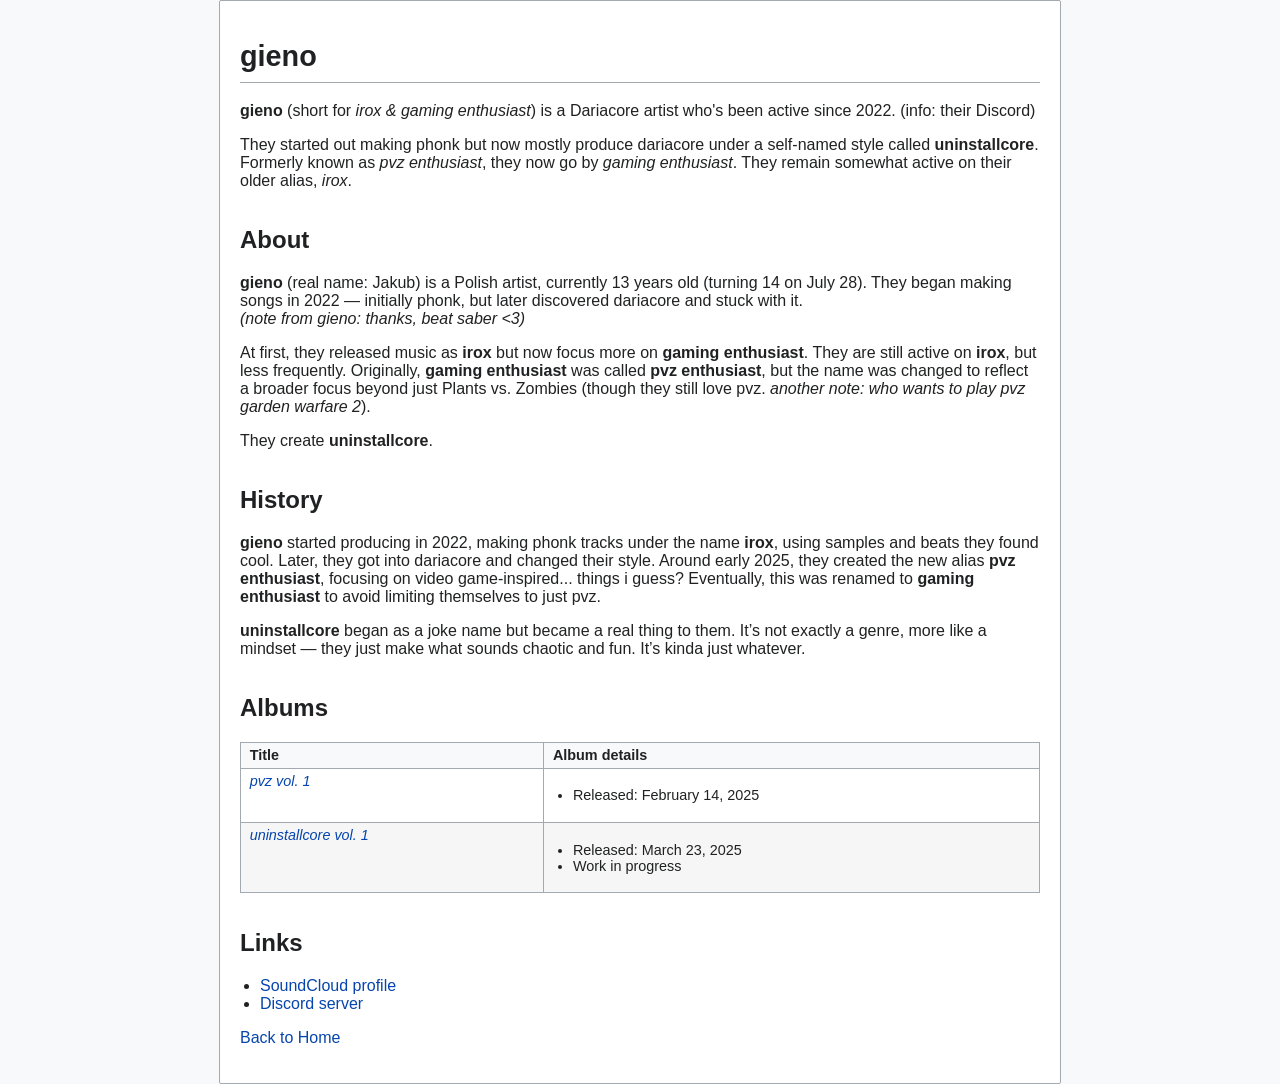
==== gieno.html @ 9f5a6790 "Update gieno.html" ====
<!DOCTYPE html>
<html lang="en">
<head>
  <meta charset="UTF-8">
  <title>gieno - Personal Wiki</title>
  <link rel="stylesheet" href="style.css">
</head>
<body>
  <div id="content">
    <h1>gieno</h1>
    <p><strong>gieno</strong> (short for <em>irox &amp; gaming enthusiast</em>) is a Dariacore artist who's been active since 2022. (info: their Discord)</p>
    <p>They started out making phonk but now mostly produce dariacore under a self-named style called <strong>uninstallcore</strong>. Formerly known as <em>pvz enthusiast</em>, they now go by <em>gaming enthusiast</em>. They remain somewhat active on their older alias, <em>irox</em>.</p>

    <h2>About</h2>
    <p><strong>gieno</strong> (real name: Jakub) is a Polish artist, currently 13 years old (turning 14 on July 28). They began making songs in 2022 — initially phonk, but later discovered dariacore and stuck with it. <br><em>(note from gieno: thanks, beat saber &lt;3)</em></p>
    <p>At first, they released music as <strong>irox</strong> but now focus more on <strong>gaming enthusiast</strong>. They are still active on <strong>irox</strong>, but less frequently. Originally, <strong>gaming enthusiast</strong> was called <strong>pvz enthusiast</strong>, but the name was changed to reflect a broader focus beyond just Plants vs. Zombies (though they still love pvz. <em>another note: who wants to play pvz garden warfare 2</em>).</p>
    <p>They create <strong>uninstallcore</strong>.</p>

    <h2>History</h2>
    <p><strong>gieno</strong> started producing in 2022, making phonk tracks under the name <strong>irox</strong>, using samples and beats they found cool. Later, they got into dariacore and changed their style. Around early 2025, they created the new alias <strong>pvz enthusiast</strong>, focusing on video game-inspired... things i guess? Eventually, this was renamed to <strong>gaming enthusiast</strong> to avoid limiting themselves to just pvz.</p>
    <p><strong>uninstallcore</strong> began as a joke name but became a real thing to them. It’s not exactly a genre, more like a mindset — they just make what sounds chaotic and fun. It’s kinda just whatever.</p>

    <h2>Albums</h2>
    <table class="wikitable" style="width:100%; text-align:left;">
      <thead>
        <tr>
          <th>Title</th>
          <th>Album details</th>
        </tr>
      </thead>
      <tbody>
        <tr>
          <td><a href="https://soundcloud.com/gieno_d/sets/pvz-vol-1" target="_blank"><em>pvz vol. 1</em></a></td>
          <td>
            <ul>
              <li>Released: February 14, 2025</li>
            </ul>
          </td>
        </tr>
        <tr>
          <td><a href="https://soundcloud.com/gieno_d/sets/gaming-vol-1" target="_blank"><em>uninstallcore vol. 1</em></a></td>
          <td>
            <ul>
              <li>Released: March 23, 2025</li>
              <li>Work in progress</li>
            </ul>
          </td>
        </tr>
      </tbody>
    </table>
    
    <h2>Links</h2>
    <ul>
      <li><a href="https://soundcloud.com/gieno_d" target="_blank">SoundCloud profile</a></li>
      <li><a href="https://discord.gg/2wPtJhMYFT" target="_blank">Discord server</a></li>
    </ul>

    <p><a href="index.html">Back to Home</a></p>
  </div>
</body>
</html>
---- style.css ----
body {
  font-family: sans-serif;
  background-color: #f8f9fa;
  color: #202122;
  margin: 0;
  padding: 0;
}

#content {
  max-width: 800px;
  margin: 0 auto;
  padding: 20px;
  background-color: #ffffff;
  border: 1px solid #a2a9b1;
  border-radius: 2px;
}

h1 {
  font-size: 1.8em;
  border-bottom: 1px solid #a2a9b1;
  padding-bottom: 0.3em;
}

h2 {
  font-size: 1.5em;
  margin-top: 1.5em;
}

ul {
  list-style-type: disc;
  padding-left: 20px;
}

a {
  color: #0645ad;
  text-decoration: none;
}

a:hover {
  text-decoration: underline;
}

.wikitable {
  border-collapse: collapse;
  border: 1px solid #a2a9b1;
  width: 100%;
  background-color: #fff;
  font-size: 0.9rem;
  font-family: "Segoe UI", Tahoma, Geneva, Verdana, sans-serif;
  color: #202122;
}

.wikitable th,
.wikitable td {
  border: 1px solid #a2a9b1;
  padding: 0.3em 0.6em;
  vertical-align: top;
  text-align: left;
}

.wikitable th {
  background-color: #f8f9fa;
  font-weight: bold;
}

.wikitable tr:nth-child(even) {
  background-color: #f6f6f6;
}

.wikitable tr:hover {
  background-color: #e2e6ef;
  cursor: pointer;
}
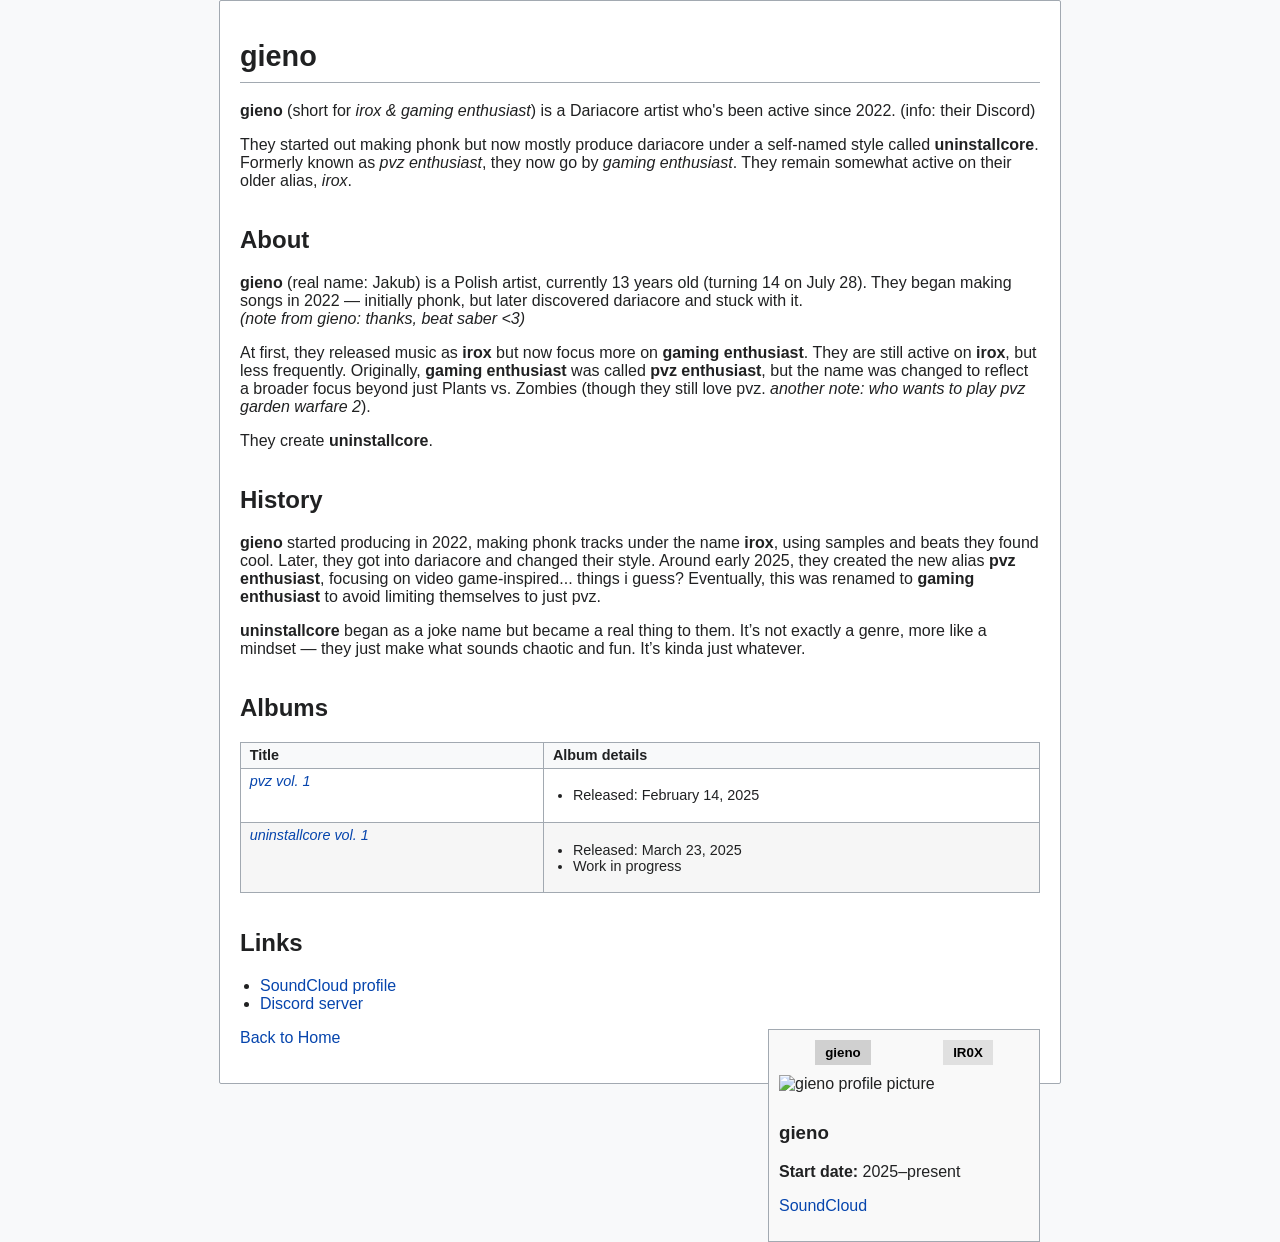
==== commit 73a94d94: "Update gieno.html" ====
--- a/gieno.html
+++ b/gieno.html
@@ -55,6 +55,27 @@
       <li><a href="https://discord.gg/2wPtJhMYFT" target="_blank">Discord server</a></li>
     </ul>
 
+    <div class="infobox-container">
+      <div class="tabs">
+        <button class="tab-button active" onclick="showTab('gieno')">gieno</button>
+        <button class="tab-button" onclick="showTab('IR0X')">IR0X</button>
+      </div>
+    
+      <div id="gieno" class="tab-content active">
+        <img src="https://i1.sndcdn.com/avatars-000000000000-000000000000-large.jpg" alt="gieno profile picture">
+        <h3>gieno</h3>
+        <p><strong>Start date:</strong> 2025–present</p>
+        <p><a href="https://soundcloud.com/gieno_d" target="_blank">SoundCloud</a></p>
+      </div>
+    
+      <div id="IR0X" class="tab-content">
+        <img src="https://i1.sndcdn.com/avatars-000000000000-000000000000-large.jpg" alt="IR0X profile picture">
+        <h3>IR0X</h3>
+        <p><strong>Start date:</strong> 2022–present</p>
+        <p><a href="https://open.spotify.com/artist/your-spotify-id" target="_blank">Spotify</a></p>
+      </div>
+    </div>
+
     <p><a href="index.html">Back to Home</a></p>
   </div>
 </body>
--- a/style.css
+++ b/style.css
@@ -71,3 +71,44 @@
   background-color: #e2e6ef;
   cursor: pointer;
 }
+
+.infobox-container {
+  width: 250px;
+  float: right;
+  border: 1px solid #a2a9b1;
+  background-color: #f9f9f9;
+  padding: 10px;
+  font-family: sans-serif;
+}
+
+.tabs {
+  display: flex;
+  justify-content: space-around;
+  margin-bottom: 10px;
+}
+
+.tab-button {
+  background-color: #e0e0e0;
+  border: none;
+  padding: 5px 10px;
+  cursor: pointer;
+  font-weight: bold;
+}
+
+.tab-button.active {
+  background-color: #d0d0d0;
+}
+
+.tab-content {
+  display: none;
+}
+
+.tab-content.active {
+  display: block;
+}
+
+.tab-content img {
+  width: 100%;
+  height: auto;
+  margin-bottom: 10px;
+}
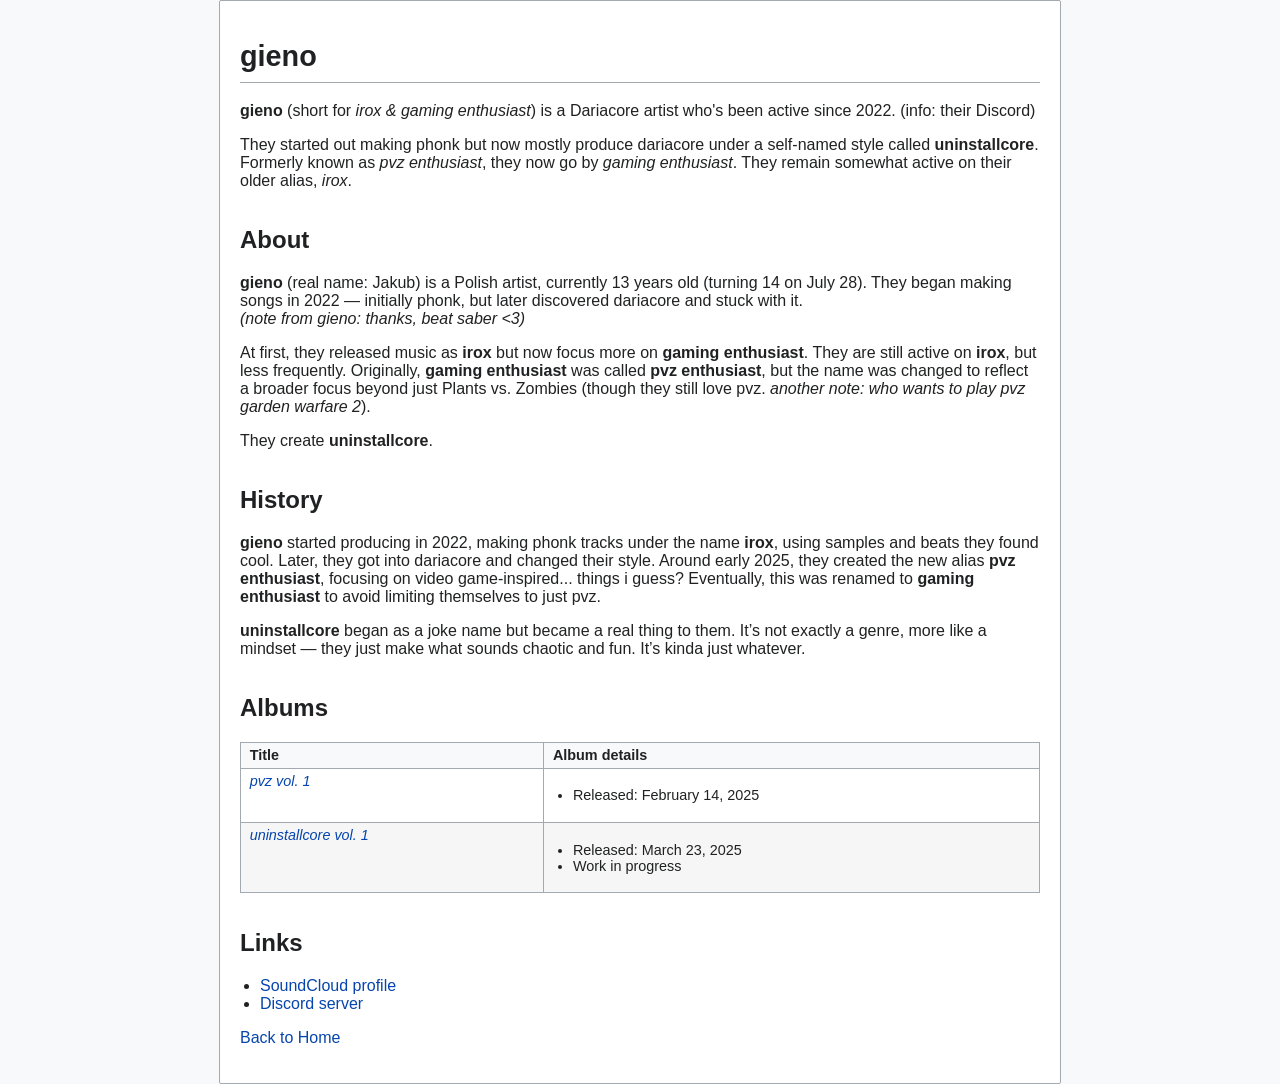
==== commit 2a475caa: "Update gieno.html" ====
--- a/gieno.html
+++ b/gieno.html
@@ -1,5 +1,6 @@
 <!DOCTYPE html>
 <html lang="en">
+<script src="tabs.js"></script>
 <head>
   <meta charset="UTF-8">
   <title>gieno - Personal Wiki</title>
@@ -54,28 +55,7 @@
       <li><a href="https://soundcloud.com/gieno_d" target="_blank">SoundCloud profile</a></li>
       <li><a href="https://discord.gg/2wPtJhMYFT" target="_blank">Discord server</a></li>
     </ul>
-
-    <div class="infobox-container">
-      <div class="tabs">
-        <button class="tab-button active" onclick="showTab('gieno')">gieno</button>
-        <button class="tab-button" onclick="showTab('IR0X')">IR0X</button>
-      </div>
     
-      <div id="gieno" class="tab-content active">
-        <img src="https://i1.sndcdn.com/avatars-000000000000-000000000000-large.jpg" alt="gieno profile picture">
-        <h3>gieno</h3>
-        <p><strong>Start date:</strong> 2025–present</p>
-        <p><a href="https://soundcloud.com/gieno_d" target="_blank">SoundCloud</a></p>
-      </div>
-    
-      <div id="IR0X" class="tab-content">
-        <img src="https://i1.sndcdn.com/avatars-000000000000-000000000000-large.jpg" alt="IR0X profile picture">
-        <h3>IR0X</h3>
-        <p><strong>Start date:</strong> 2022–present</p>
-        <p><a href="https://open.spotify.com/artist/your-spotify-id" target="_blank">Spotify</a></p>
-      </div>
-    </div>
-
     <p><a href="index.html">Back to Home</a></p>
   </div>
 </body>
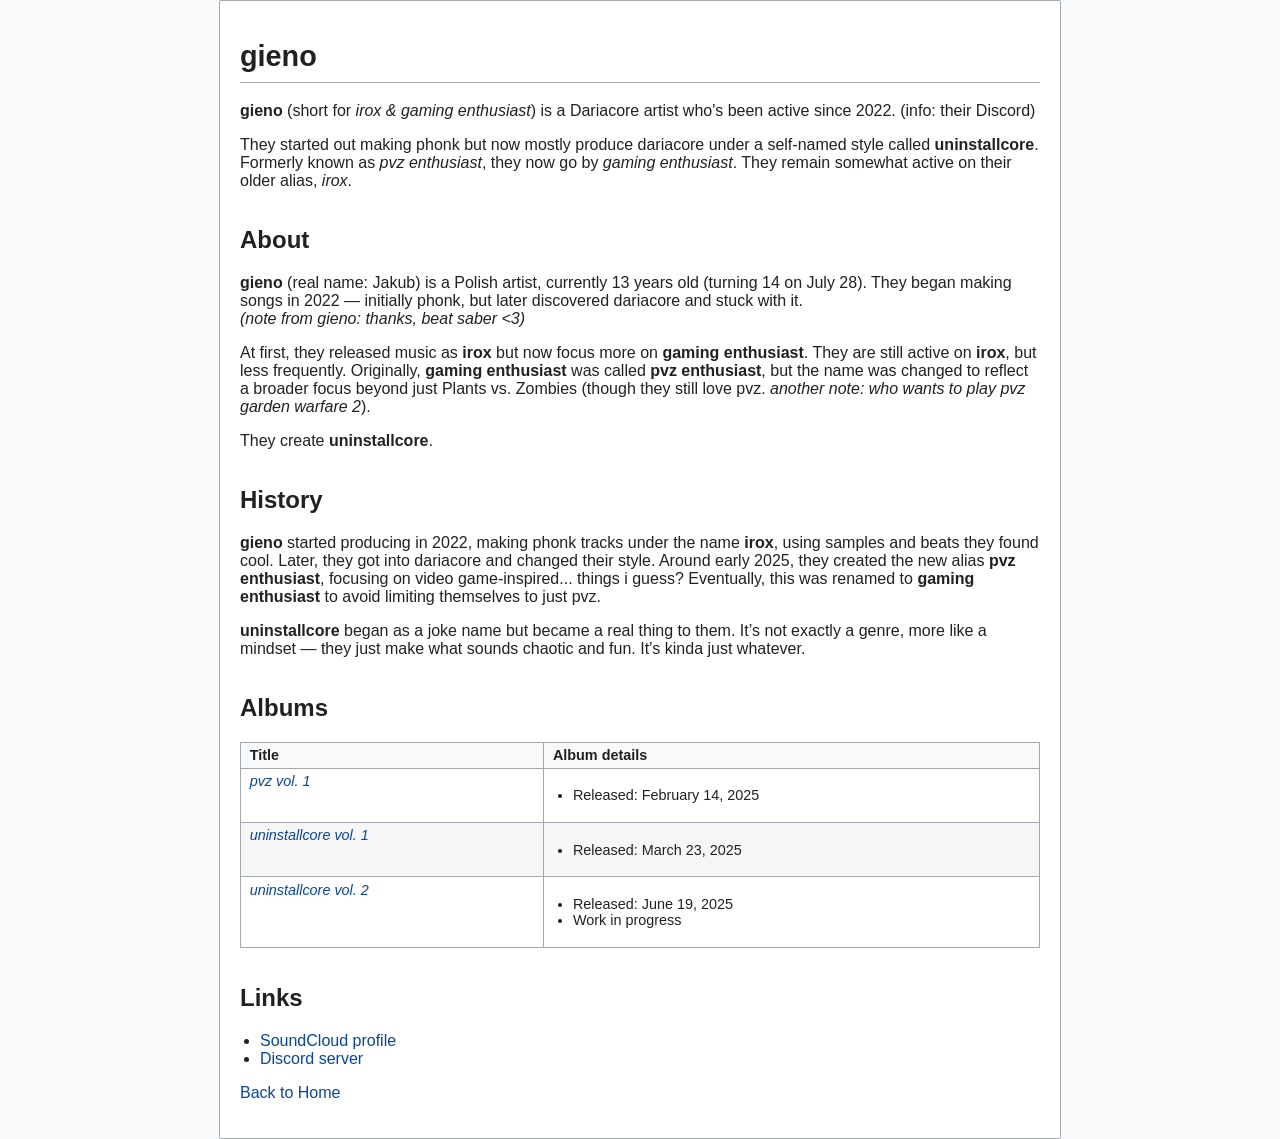
==== commit c46c9f72: "Update gieno.html" ====
--- a/gieno.html
+++ b/gieno.html
@@ -6,7 +6,7 @@
   <title>gieno - Personal Wiki</title>
   <link rel="stylesheet" href="style.css">
 </head>
-<body>
+<body class="gieno-page">
   <div id="content">
     <h1>gieno</h1>
     <p><strong>gieno</strong> (short for <em>irox &amp; gaming enthusiast</em>) is a Dariacore artist who's been active since 2022. (info: their Discord)</p>
@@ -43,6 +43,14 @@
           <td>
             <ul>
               <li>Released: March 23, 2025</li>
+            </ul>
+          </td>
+        </tr>
+        <tr>
+          <td><a href="https://soundcloud.com/gieno_d/sets/uninstallcore-vol-2" target="_blank"><em>uninstallcore vol. 2</em></a></td>
+          <td>
+            <ul>
+              <li>Released: June 19, 2025</li>
               <li>Work in progress</li>
             </ul>
           </td>
--- a/style.css
+++ b/style.css
@@ -1,12 +1,16 @@
 body {
   font-family: sans-serif;
-  background-color: #f8f9fa;
-  color: #202122;
   margin: 0;
   padding: 0;
 }
 
-#content {
+/* Default styles for gieno.html */
+.gieno-page {
+  background-color: #f8f9fa;
+  color: #202122;
+}
+
+.gieno-page #content {
   max-width: 800px;
   margin: 0 auto;
   padding: 20px;
@@ -15,16 +19,19 @@
   border-radius: 2px;
 }
 
-h1 {
+.gieno-page h1 {
   font-size: 1.8em;
   border-bottom: 1px solid #a2a9b1;
   padding-bottom: 0.3em;
 }
 
-h2 {
+.gieno-page h2 {
   font-size: 1.5em;
   margin-top: 1.5em;
 }
+
+/* Dark styles already defined correctly here for hub.html */
+
 
 ul {
   list-style-type: disc;
@@ -112,3 +119,41 @@
   height: auto;
   margin-bottom: 10px;
 }
+
+.hub-page {
+  background-color: #000;
+  color: #fff;
+}
+
+.hub-page #content {
+  max-width: 800px;
+  margin: 0 auto;
+  padding: 30px;
+  background-color: #000;
+  border: 1px solid #fff;
+}
+
+.hub-page h1, .hub-page h2 {
+  color: #fff;
+  border-bottom: 1px solid #fff;
+}
+
+.hub-page .post {
+  background-color: #111;
+  color: #fff;
+  padding: 15px 20px;
+  border-radius: 6px;
+  margin-bottom: 30px;
+  border: 1px solid #444;
+}
+
+.hub-page .post h2 {
+  color: #fff;
+  margin-top: 0;
+}
+
+.hub-page .post em {
+  color: #bbb;
+  font-size: 0.9em;
+}
+
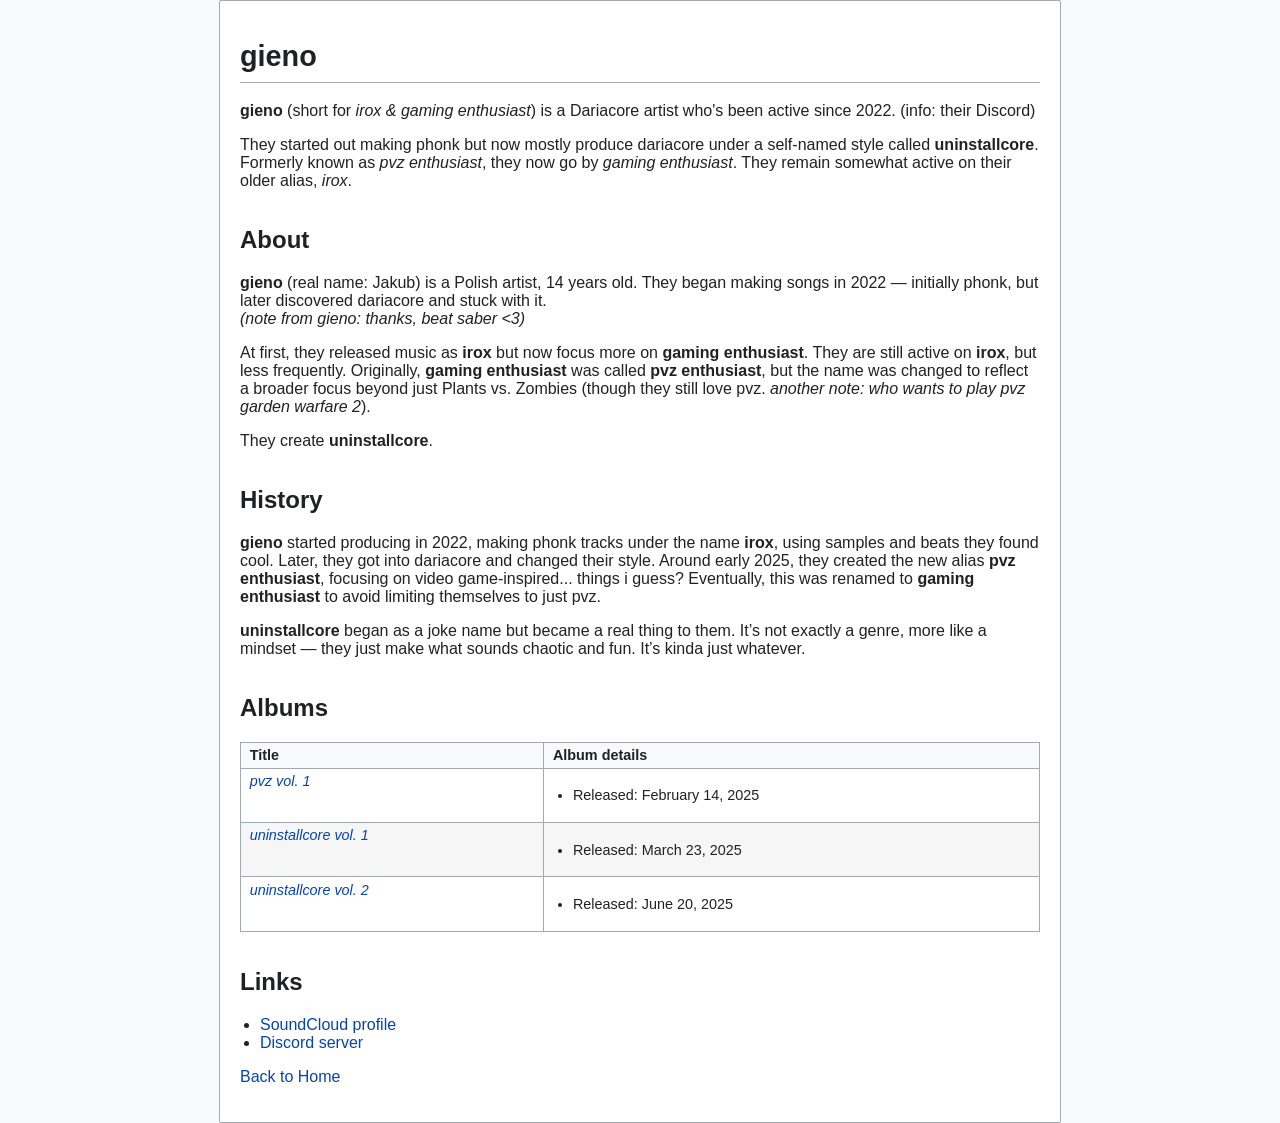
==== commit 02d0f4b6: "Update gieno.html" ====
--- a/gieno.html
+++ b/gieno.html
@@ -13,7 +13,7 @@
     <p>They started out making phonk but now mostly produce dariacore under a self-named style called <strong>uninstallcore</strong>. Formerly known as <em>pvz enthusiast</em>, they now go by <em>gaming enthusiast</em>. They remain somewhat active on their older alias, <em>irox</em>.</p>
 
     <h2>About</h2>
-    <p><strong>gieno</strong> (real name: Jakub) is a Polish artist, currently 13 years old (turning 14 on July 28). They began making songs in 2022 — initially phonk, but later discovered dariacore and stuck with it. <br><em>(note from gieno: thanks, beat saber &lt;3)</em></p>
+    <p><strong>gieno</strong> (real name: Jakub) is a Polish artist, 14 years old. They began making songs in 2022 — initially phonk, but later discovered dariacore and stuck with it. <br><em>(note from gieno: thanks, beat saber &lt;3)</em></p>
     <p>At first, they released music as <strong>irox</strong> but now focus more on <strong>gaming enthusiast</strong>. They are still active on <strong>irox</strong>, but less frequently. Originally, <strong>gaming enthusiast</strong> was called <strong>pvz enthusiast</strong>, but the name was changed to reflect a broader focus beyond just Plants vs. Zombies (though they still love pvz. <em>another note: who wants to play pvz garden warfare 2</em>).</p>
     <p>They create <strong>uninstallcore</strong>.</p>
 
@@ -50,8 +50,7 @@
           <td><a href="https://soundcloud.com/gieno_d/sets/uninstallcore-vol-2" target="_blank"><em>uninstallcore vol. 2</em></a></td>
           <td>
             <ul>
-              <li>Released: June 19, 2025</li>
-              <li>Work in progress</li>
+              <li>Released: June 20, 2025</li>
             </ul>
           </td>
         </tr>
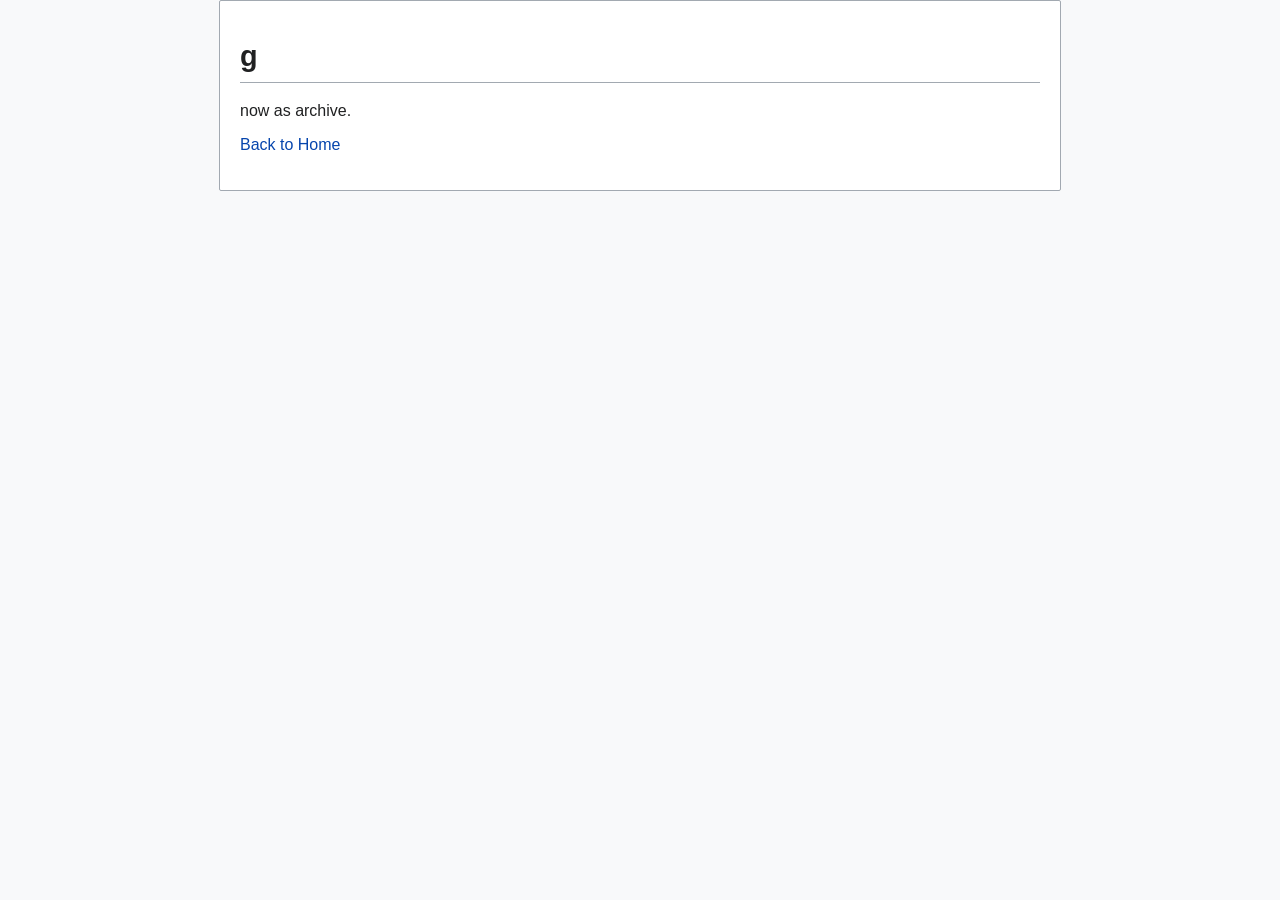
==== commit bdb18192: "Update gieno.html" ====
--- a/gieno.html
+++ b/gieno.html
@@ -3,65 +3,13 @@
 <script src="tabs.js"></script>
 <head>
   <meta charset="UTF-8">
-  <title>gieno - Personal Wiki</title>
+  <title>[archive]</title>
   <link rel="stylesheet" href="style.css">
 </head>
 <body class="gieno-page">
   <div id="content">
-    <h1>gieno</h1>
-    <p><strong>gieno</strong> (short for <em>irox &amp; gaming enthusiast</em>) is a Dariacore artist who's been active since 2022. (info: their Discord)</p>
-    <p>They started out making phonk but now mostly produce dariacore under a self-named style called <strong>uninstallcore</strong>. Formerly known as <em>pvz enthusiast</em>, they now go by <em>gaming enthusiast</em>. They remain somewhat active on their older alias, <em>irox</em>.</p>
-
-    <h2>About</h2>
-    <p><strong>gieno</strong> (real name: Jakub) is a Polish artist, 14 years old. They began making songs in 2022 — initially phonk, but later discovered dariacore and stuck with it. <br><em>(note from gieno: thanks, beat saber &lt;3)</em></p>
-    <p>At first, they released music as <strong>irox</strong> but now focus more on <strong>gaming enthusiast</strong>. They are still active on <strong>irox</strong>, but less frequently. Originally, <strong>gaming enthusiast</strong> was called <strong>pvz enthusiast</strong>, but the name was changed to reflect a broader focus beyond just Plants vs. Zombies (though they still love pvz. <em>another note: who wants to play pvz garden warfare 2</em>).</p>
-    <p>They create <strong>uninstallcore</strong>.</p>
-
-    <h2>History</h2>
-    <p><strong>gieno</strong> started producing in 2022, making phonk tracks under the name <strong>irox</strong>, using samples and beats they found cool. Later, they got into dariacore and changed their style. Around early 2025, they created the new alias <strong>pvz enthusiast</strong>, focusing on video game-inspired... things i guess? Eventually, this was renamed to <strong>gaming enthusiast</strong> to avoid limiting themselves to just pvz.</p>
-    <p><strong>uninstallcore</strong> began as a joke name but became a real thing to them. It’s not exactly a genre, more like a mindset — they just make what sounds chaotic and fun. It’s kinda just whatever.</p>
-
-    <h2>Albums</h2>
-    <table class="wikitable" style="width:100%; text-align:left;">
-      <thead>
-        <tr>
-          <th>Title</th>
-          <th>Album details</th>
-        </tr>
-      </thead>
-      <tbody>
-        <tr>
-          <td><a href="https://soundcloud.com/gieno_d/sets/pvz-vol-1" target="_blank"><em>pvz vol. 1</em></a></td>
-          <td>
-            <ul>
-              <li>Released: February 14, 2025</li>
-            </ul>
-          </td>
-        </tr>
-        <tr>
-          <td><a href="https://soundcloud.com/gieno_d/sets/gaming-vol-1" target="_blank"><em>uninstallcore vol. 1</em></a></td>
-          <td>
-            <ul>
-              <li>Released: March 23, 2025</li>
-            </ul>
-          </td>
-        </tr>
-        <tr>
-          <td><a href="https://soundcloud.com/gieno_d/sets/uninstallcore-vol-2" target="_blank"><em>uninstallcore vol. 2</em></a></td>
-          <td>
-            <ul>
-              <li>Released: June 20, 2025</li>
-            </ul>
-          </td>
-        </tr>
-      </tbody>
-    </table>
-    
-    <h2>Links</h2>
-    <ul>
-      <li><a href="https://soundcloud.com/gieno_d" target="_blank">SoundCloud profile</a></li>
-      <li><a href="https://discord.gg/2wPtJhMYFT" target="_blank">Discord server</a></li>
-    </ul>
+    <h1>g</h1>
+    <p>now as archive.</p>
     
     <p><a href="index.html">Back to Home</a></p>
   </div>
